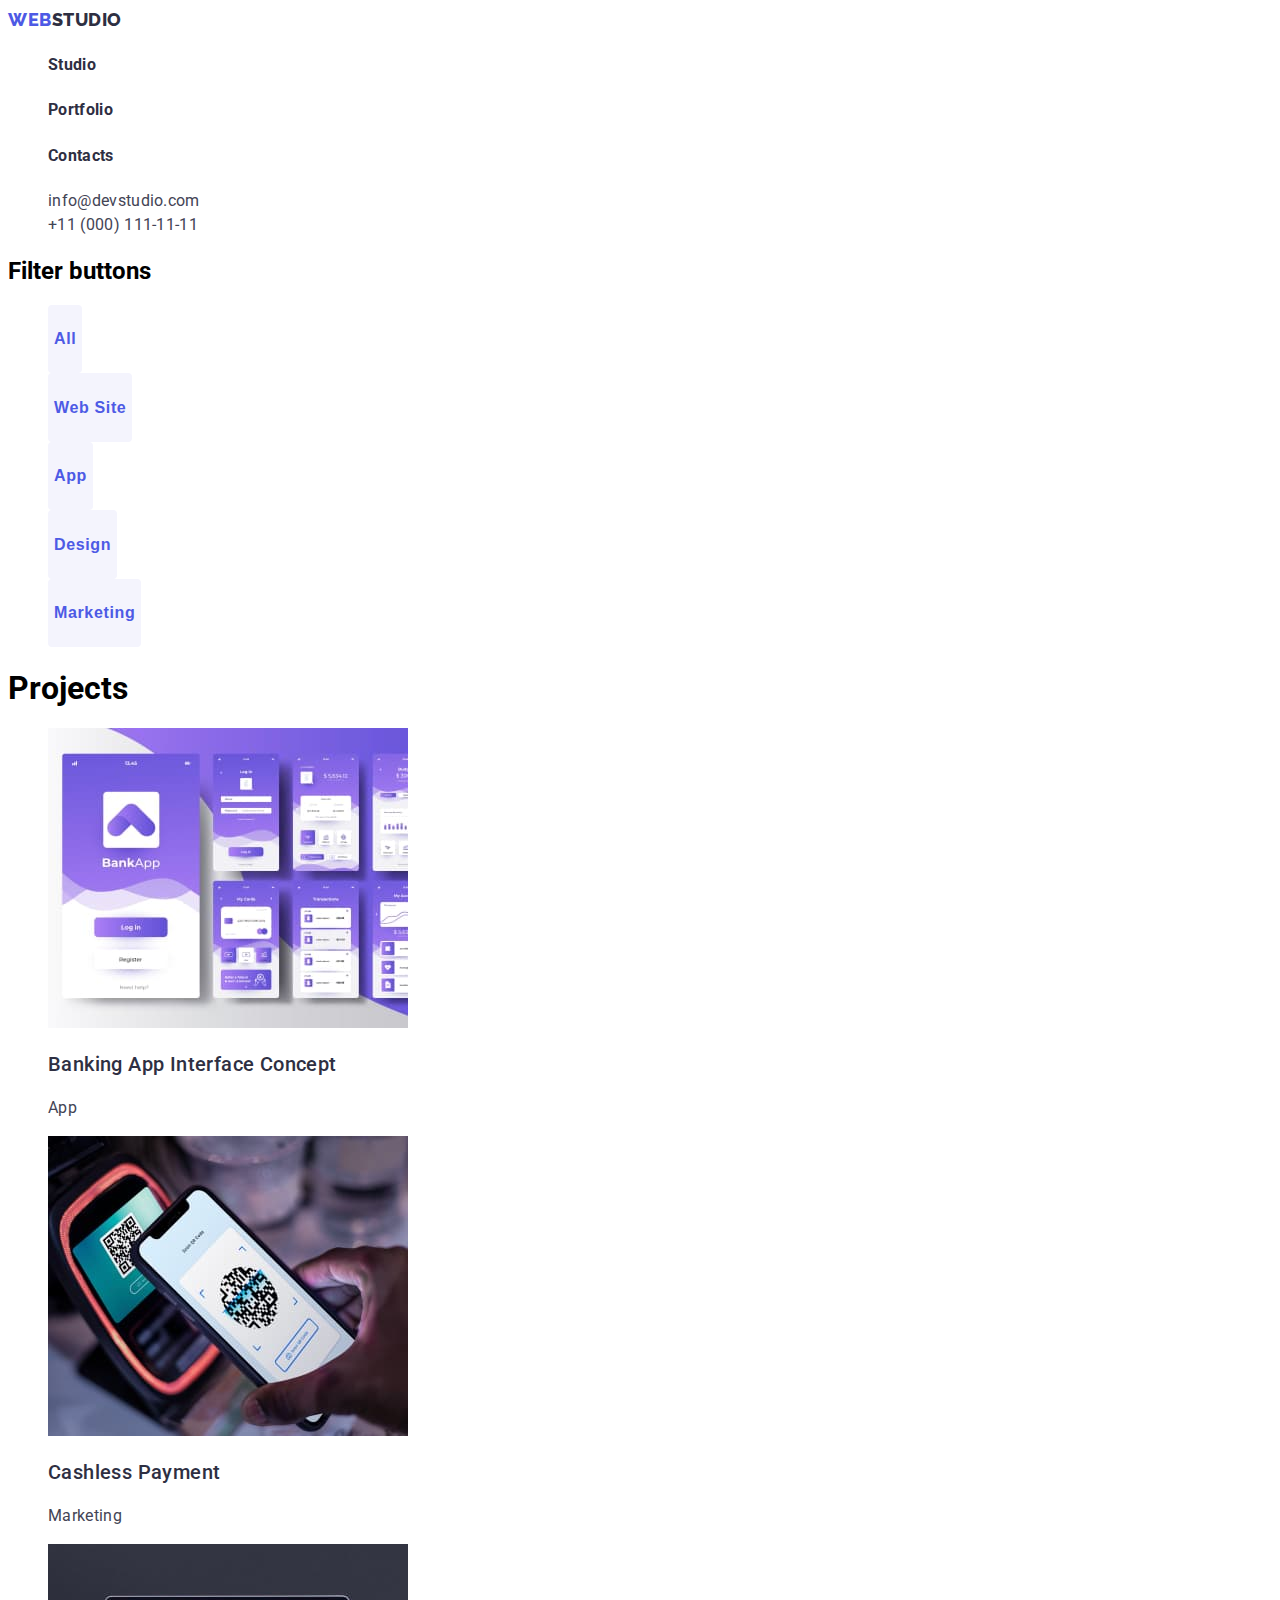
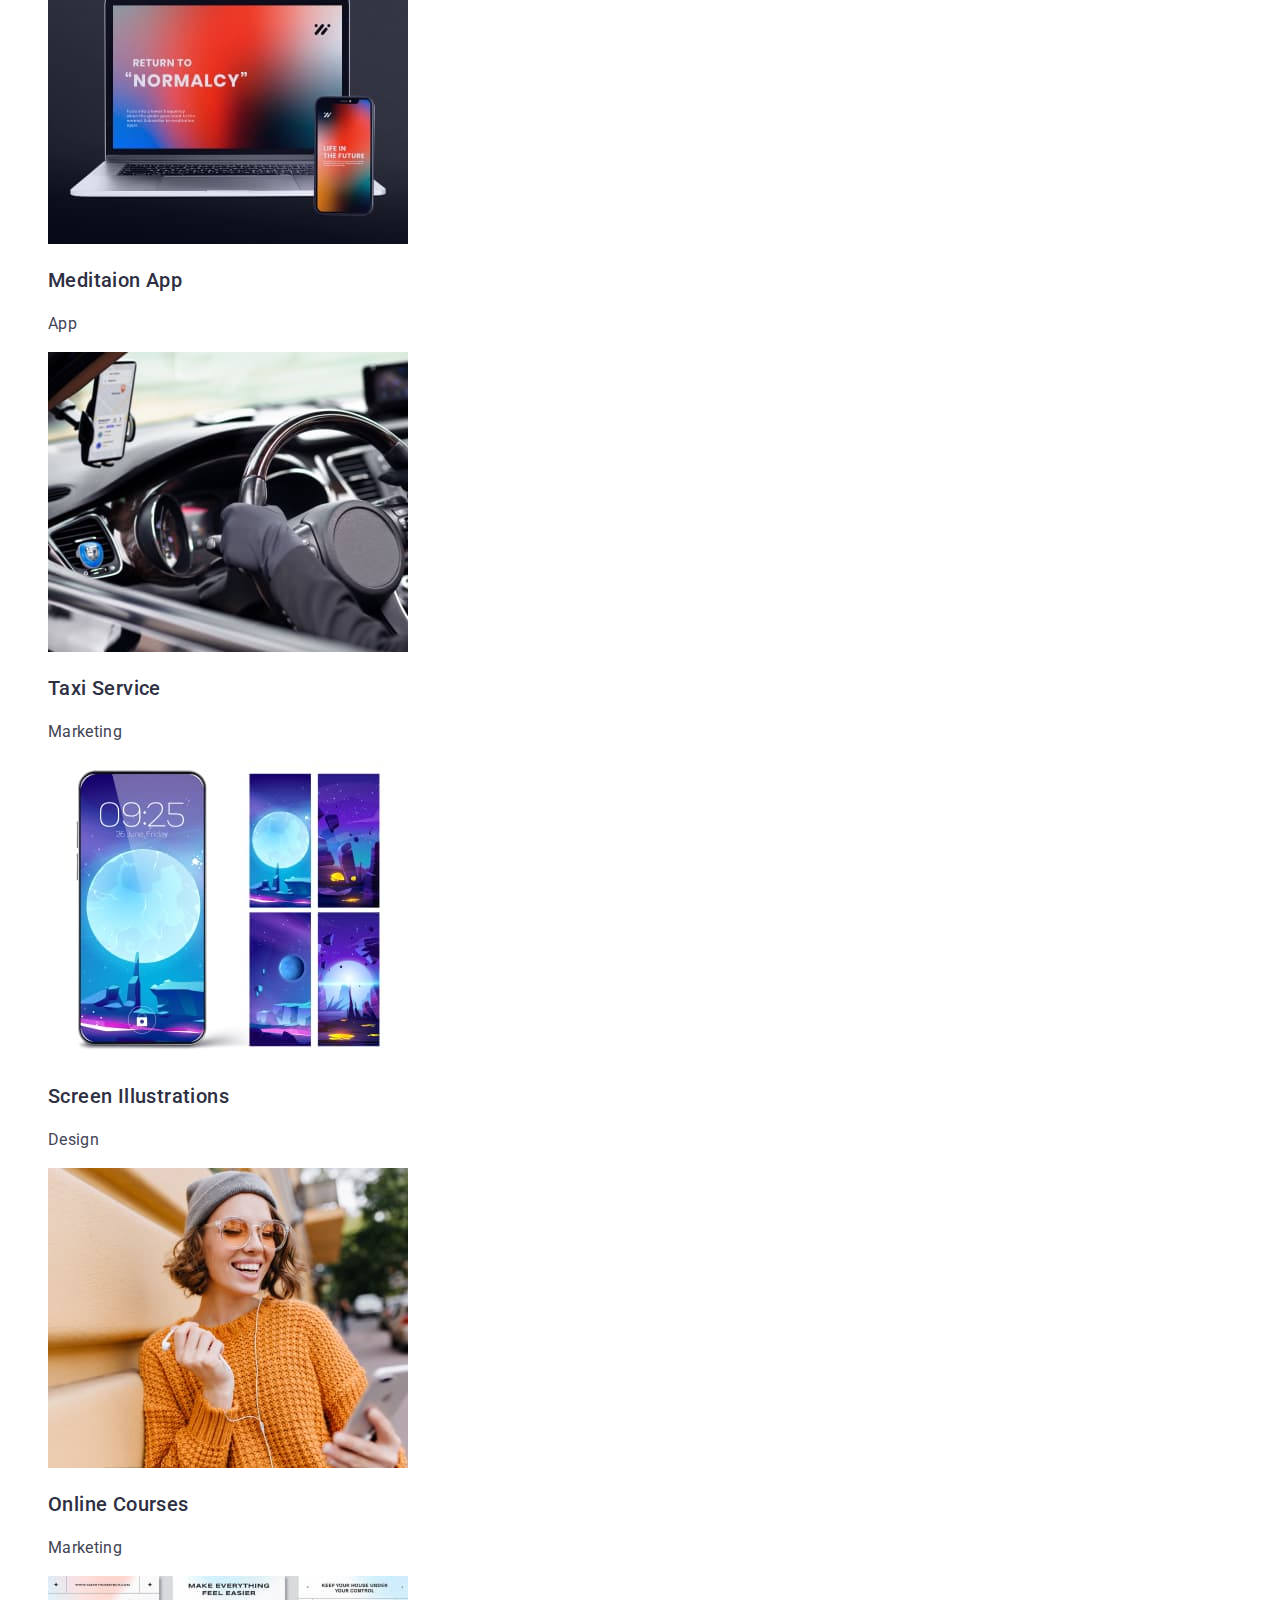
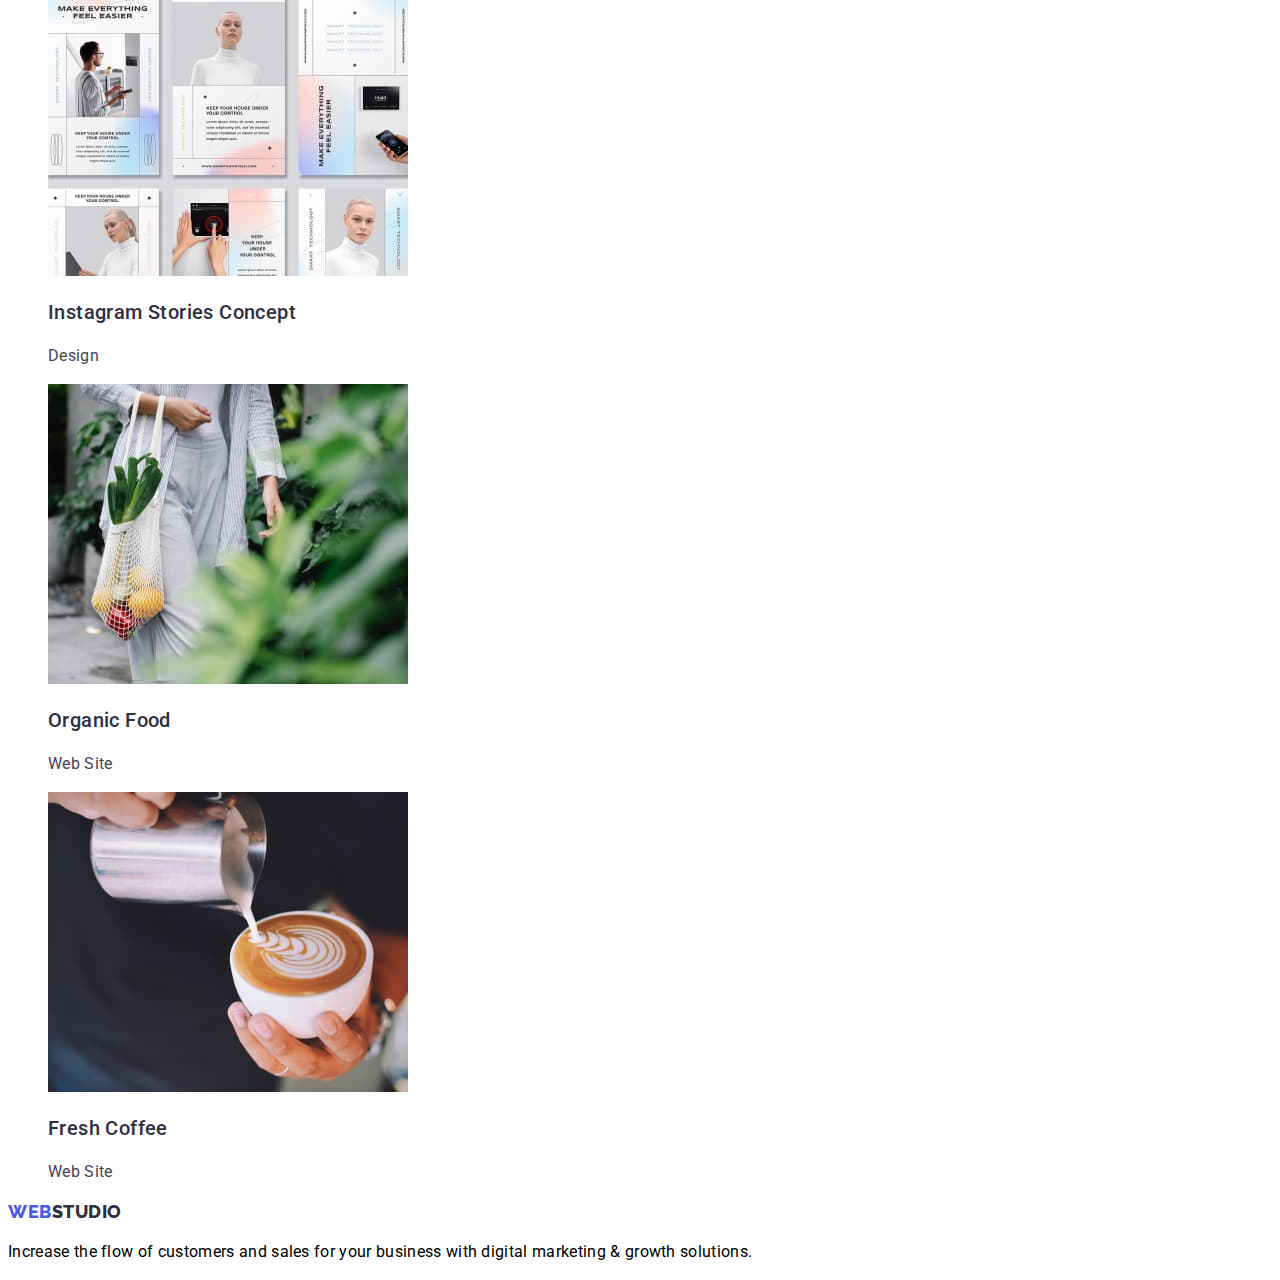
==== portfolio.html @ d835b36a "+css" ====
<!DOCTYPE html>
<html lang="en">
  <head>
    <meta charset="UTF-8" />
    <meta http-equiv="X-UA-Compatible" content="IE=edge" />
    <meta name="viewport" content="width=device-width, initial-scale=1.0" />
    <title>Document</title>
    <link rel="preconnect" href="https://fonts.googleapis.com" />
    <link rel="preconnect" href="https://fonts.gstatic.com" crossorigin />
    <link
      href="https://fonts.googleapis.com/css2?family=Roboto:wght@400;500;700&display=swap"
      rel="stylesheet"
    />
    <link rel="preconnect" href="https://fonts.googleapis.com" />
    <link rel="preconnect" href="https://fonts.gstatic.com" crossorigin />
    <link
      href="https://fonts.googleapis.com/css2?family=Raleway:wght@800&display=swap"
      rel="stylesheet"
    />
    <link rel="stylesheet" href="./css/styles.css" 3 />
  </head>
  <body>
    <!-- Header -->
    <header class="top-header">
      <nav class="main-nav">
        <a class="link logo-1-part" href="./index.html"
          >Web<span class="logo-2-part">studio</span></a
        >
        <ul class="list menu">
          <li class="menu-item">
            <a class="link menu-link" href=""><h4>Studio</h4></a>
          </li>
          <li class="menu-item">
            <a class="link menu-link" href=""><h4>Portfolio</h4></a>
          </li>
          <li class="menu-item">
            <a class="link menu-link" href=""><h4>Contacts</h4></a>
          </li>
        </ul>
      </nav>
      <address>
        <ul class="list">
          <li>
            <a class="contact-mail link" href="mailto:info@devstudio.com"
              >info@devstudio.com
            </a>
          </li>
          <li>
            <a class="contact-phone-number link" href="tel:+110001111111"
              >+11 (000) 111-11-11</a
            >
          </li>
        </ul>
      </address>
    </header>
    <!-- Main Part -->
    <main>
      <!-- Filter Button -->
      <section>
        <h2>Filter buttons</h2>
        <n>
          <ul class="list">
            <li><button class="filter-button" type="button"><h4>All</h4></button></li>
            <li><button class="filter-button" type="button"><h4>Web Site</h4></button></li>
            <li><button class="filter-button" type="button"><h4>App</h4></button></li>
            <li><button class="filter-button" type="button"><h4>Design</h4></button></li>
            <li><button class="filter-button" type="button"><h4>Marketing</h4></button></li>
          </ul>
        
      
      <!-- Projects -->
      
        <h1>Projects</h1>
        <ul class="list">
          <li>
            <a class="link" href=""
              ><img src="./images/img-1.jpg" alt="Banking app" width="360" height="300" />
              <h3 class="project-title">Banking App Interface Concept</h3>
              <p class="project-type">App</p></a>
          </li>
          <li>
            <a class="link" href=""
              ><img src="./images/img-2.jpg" alt="Cashless app" width="360" height="300"/>
              <h3 class="project-title">Cashless Payment</h3>
              <p class="project-type">Marketing</p></a>
          </li>
          <li>
            <a class="link" href=""
              ><img
                src="./images/img-3.jpg"
                alt="Maditation app on compuer and smartphone" width="360" height="300"
              />
              <h3 class="project-title">Meditaion App</h3>
              <p class="project-type">App</p></a>
          </li>
          <li>
            <a class="link" href=""
              ><img
                src="./images/img-4.jpg"
                alt="Car whith taxi app on the smartphone" width="360" height="300"
              />
              <h3 class="project-title">Taxi Service</h3>
              <p class="project-type">Marketing</p></a>
          </li>
          <li>
            <a class="link" href=""
              ><img src="./images/img-5.jpg" alt="Screen pictures" width="360" height="300"/>
              <h3 class="project-title">Screen Illustrations</h3>
              <p class="project-type">Design</p></a>
          </li>
          <li>
            <a class="link" href=""
              ><img src="./images/img-6.jpg" alt="Girl on walk" width="360" height="300"/>
              <h3 class="project-title">Online Courses</h3>
              <p class="project-type">Marketing</p></a>
          </li>
          <li>
            <a class="link" href=""
              ><img src="./images/img-7.jpg" alt="Features" width="360" height="300"/>
              <h3 class="project-title">Instagram Stories Concept</h3>
              <p class="project-type">Design</p></a>
          </li>
          <li>
            <a class="link" href=""
              ><img
                src="./images/img-8.jpg"
                alt="Bag with vegetables and fruits" width="360" height="300"
              />
              <h3 class="project-title">Organic Food</h3>
              <p class="project-type">Web Site</p></a>
          </li>
          <li>
            <a class="link" href=""
              ><img src="./images/img-9.jpg" alt="Cup of coffee" width="360" height="300"/>
              <h3 class="project-title">Fresh Coffee</h3>
              <p class="project-type">Web Site</p></a>
          </li>
        </ul>
      </section>
    </main>
    <!-- Footer -->
    <footer>
      <a class="link logo-1-part" href="./index.html"
        >Web<span class="logo-2-part">studio</span></a
      >
      <p class="footer-text">
        Increase the flow of customers and sales for your business with digital
        marketing & growth solutions.
      </p>
    </footer>
  </body>
</html>
---- css/styles.css ----
:root {
  --primary-font: "Roboto", sans-serif;
  --secondary-font: "Raleway", sans-serif;
}

.list {
  list-style: none;
}

.link {
  text-decoration: none;
  text-decoration: none;
}

body {
  font-family: var(--primary-font);
}
/*============ Header ============ */

/* Header-left ========= */

.logo-1-part,
.logo-2-part {
  font-family: var(--secondary-font);
  font-style: normal;
  font-weight: 800;
  font-size: 18px;
  line-height: 1.33;
  letter-spacing: 0.03em;
  text-transform: uppercase;
}

.logo-1-part {
  color: #4d5ae5;
}

.logo-2-part {
  color: #2e2f42;
}

.menu-link {
  font-style: normal;
  font-weight: 500;
  font-size: 16px;
  line-height: 1.5;
  letter-spacing: 0.02em;

  color: #2e2f42;
}
/* ========== Header-right */

.contact-mail,
.contact-phone-number {
  font-style: normal;
  font-weight: 400;
  font-size: 16px;
  line-height: 1.5;
  letter-spacing: 0.02em;

  color: #434455;
}

/* ================= HERO ================ */

.hero-title {
  font-style: normal;
  font-weight: 700;
  font-size: 56px;
  line-height: 1.07;

  text-align: center;
  letter-spacing: 0.02em;

  /* color: #FFFFFF; */
}

.order-botton {
  font-family: "Roboto", sans-serif;
  font-style: normal;
  font-weight: 500;
  font-size: 16px;
  line-height: 1.5;
  display: flex;
  align-items: center;
  letter-spacing: 0.04em;
  /* color: #FFFFFF; */
}

/* =================== Features ================ */

.feature-title {
  font-style: normal;
  font-weight: 500;
  font-size: 20px;
  line-height: 1.2;
  letter-spacing: 0.02em;

  color: #2e2f42;
}

.feature-item {
  font-style: normal;
  font-weight: 400;
  font-size: 16px;
  line-height: 1.5;
  letter-spacing: 0.02em;
  color: #434455;
}

/* ============== Services ============== */

.services-title {
  font-style: normal;
  font-weight: 700;
  font-size: 36px;
  line-height: 1.11;
  text-align: center;
  letter-spacing: 0.02em;
  text-transform: capitalize;
  color: #2e2f42;
}

/* =================== TEAM ================== */

.team-title {
  font-style: normal;
  font-weight: 700;
  font-size: 36px;
  line-height: 1.11;
  text-align: center;
  letter-spacing: 0.02em;
  text-transform: capitalize;
  color: #2e2f42;
}

.team-name {
  font-style: normal;
  font-weight: 500;
  font-size: 20px;
  line-height: 1.2;
  text-align: center;
  letter-spacing: 0.02em;
  color: #2e2f42;
}

.team-trade {
  font-style: normal;
  font-weight: 400;
  font-size: 16px;
  line-height: 1.5;
  text-align: center;
  letter-spacing: 0.02em;
  color: #434455;
}

/* ===================== Footer ================ */

.footer-text {
  font-style: normal;
  font-weight: 400;
  font-size: 16px;
  line-height: 1.5;
  letter-spacing: 0.02em;
  /* color: #E7E9FC; */
}

/* +++++++++++++++++++ Portfolio +++++++++++++++++ */

.filter-button {
  background-color: #f4f4fd;
  border: 1px;
  border-radius: 4px;
  font-style: normal;
  font-weight: 500;
  font-size: 16px;
  line-height: 1.5;
  display: flex;
  align-items: center;
  text-align: center;
  letter-spacing: 0.04em;
  color: #4d5ae5;
}

.filter-button:hover,
.filter-button:focus {
  background: #404bbf;
  color: #ffffff;
}

.project-title {
  font-style: normal;
font-weight: 500;
font-size: 20px;
line-height: 24px;
letter-spacing: 0.02em;
color: #2E2F42;
}

.project-type {
  font-style: normal;
font-weight: 400;
font-size: 16px;
line-height: 24px;
letter-spacing: 0.02em;
color: #434455;
}
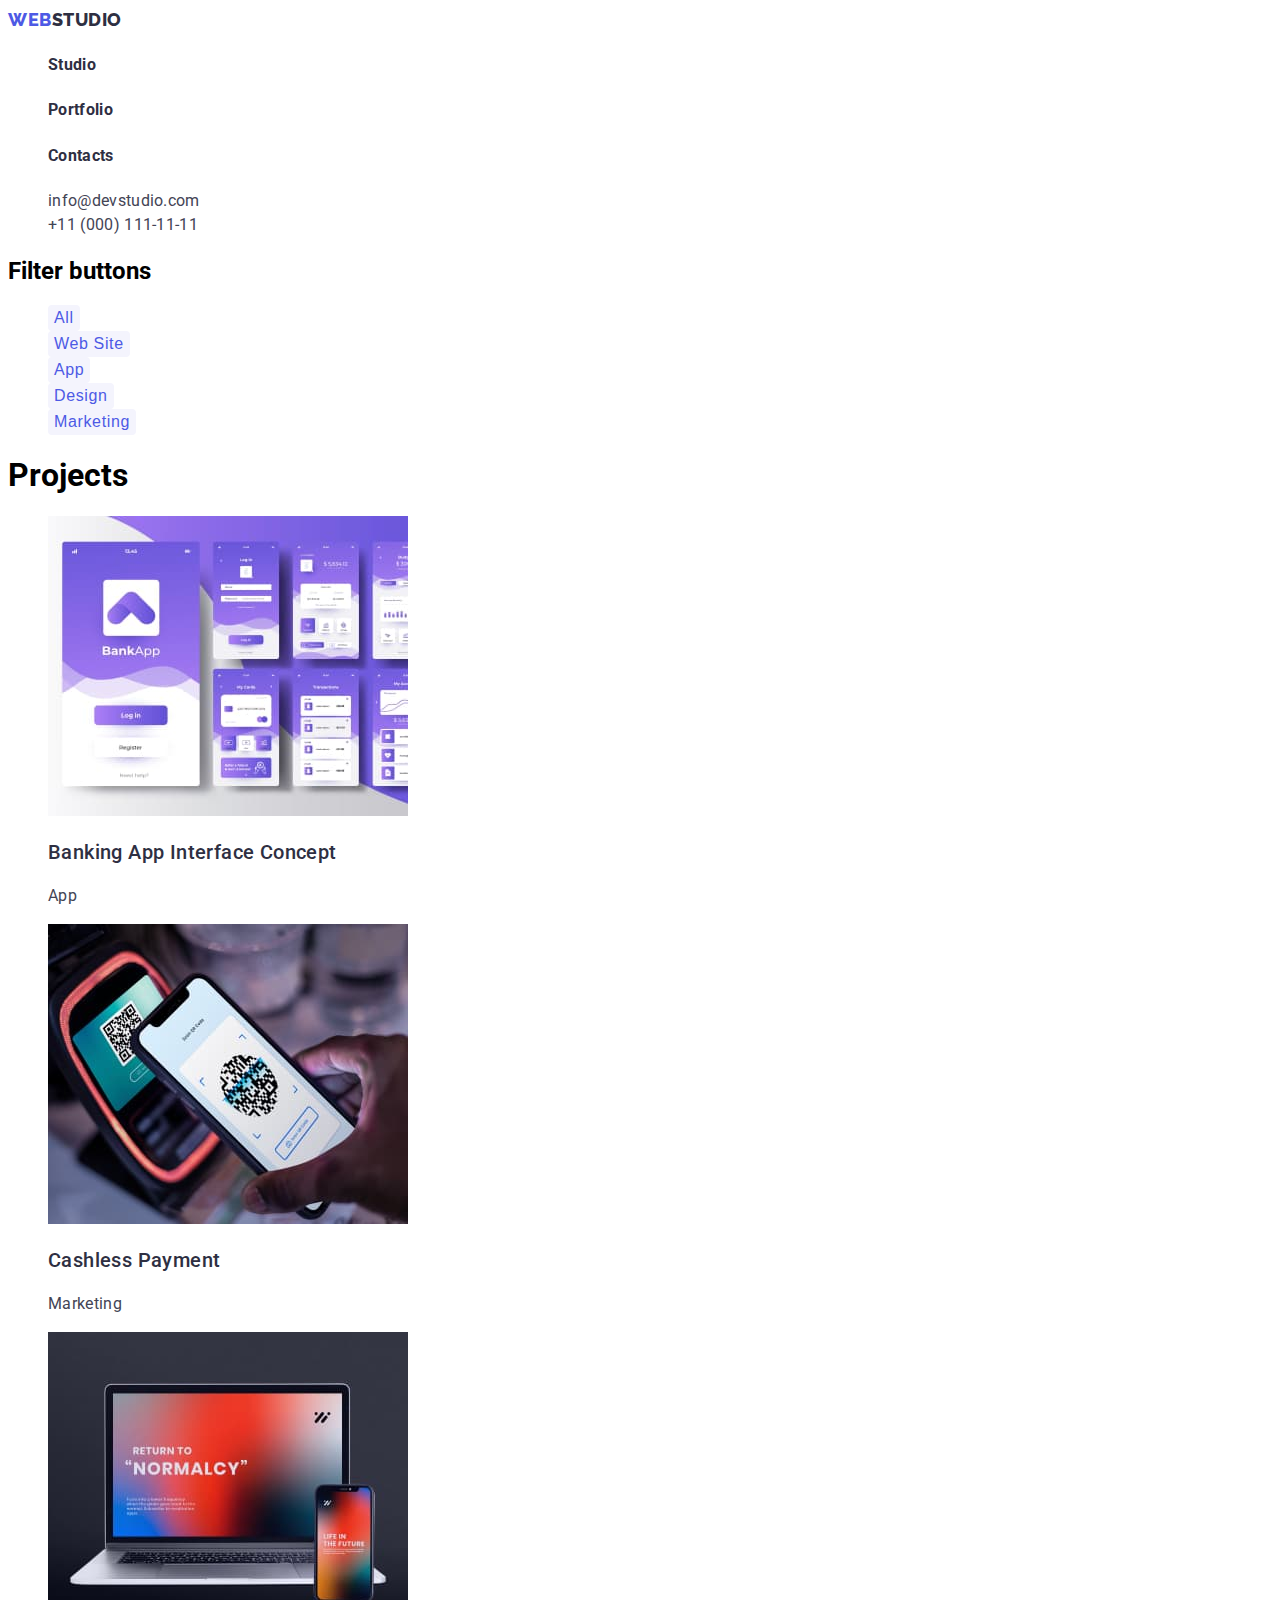
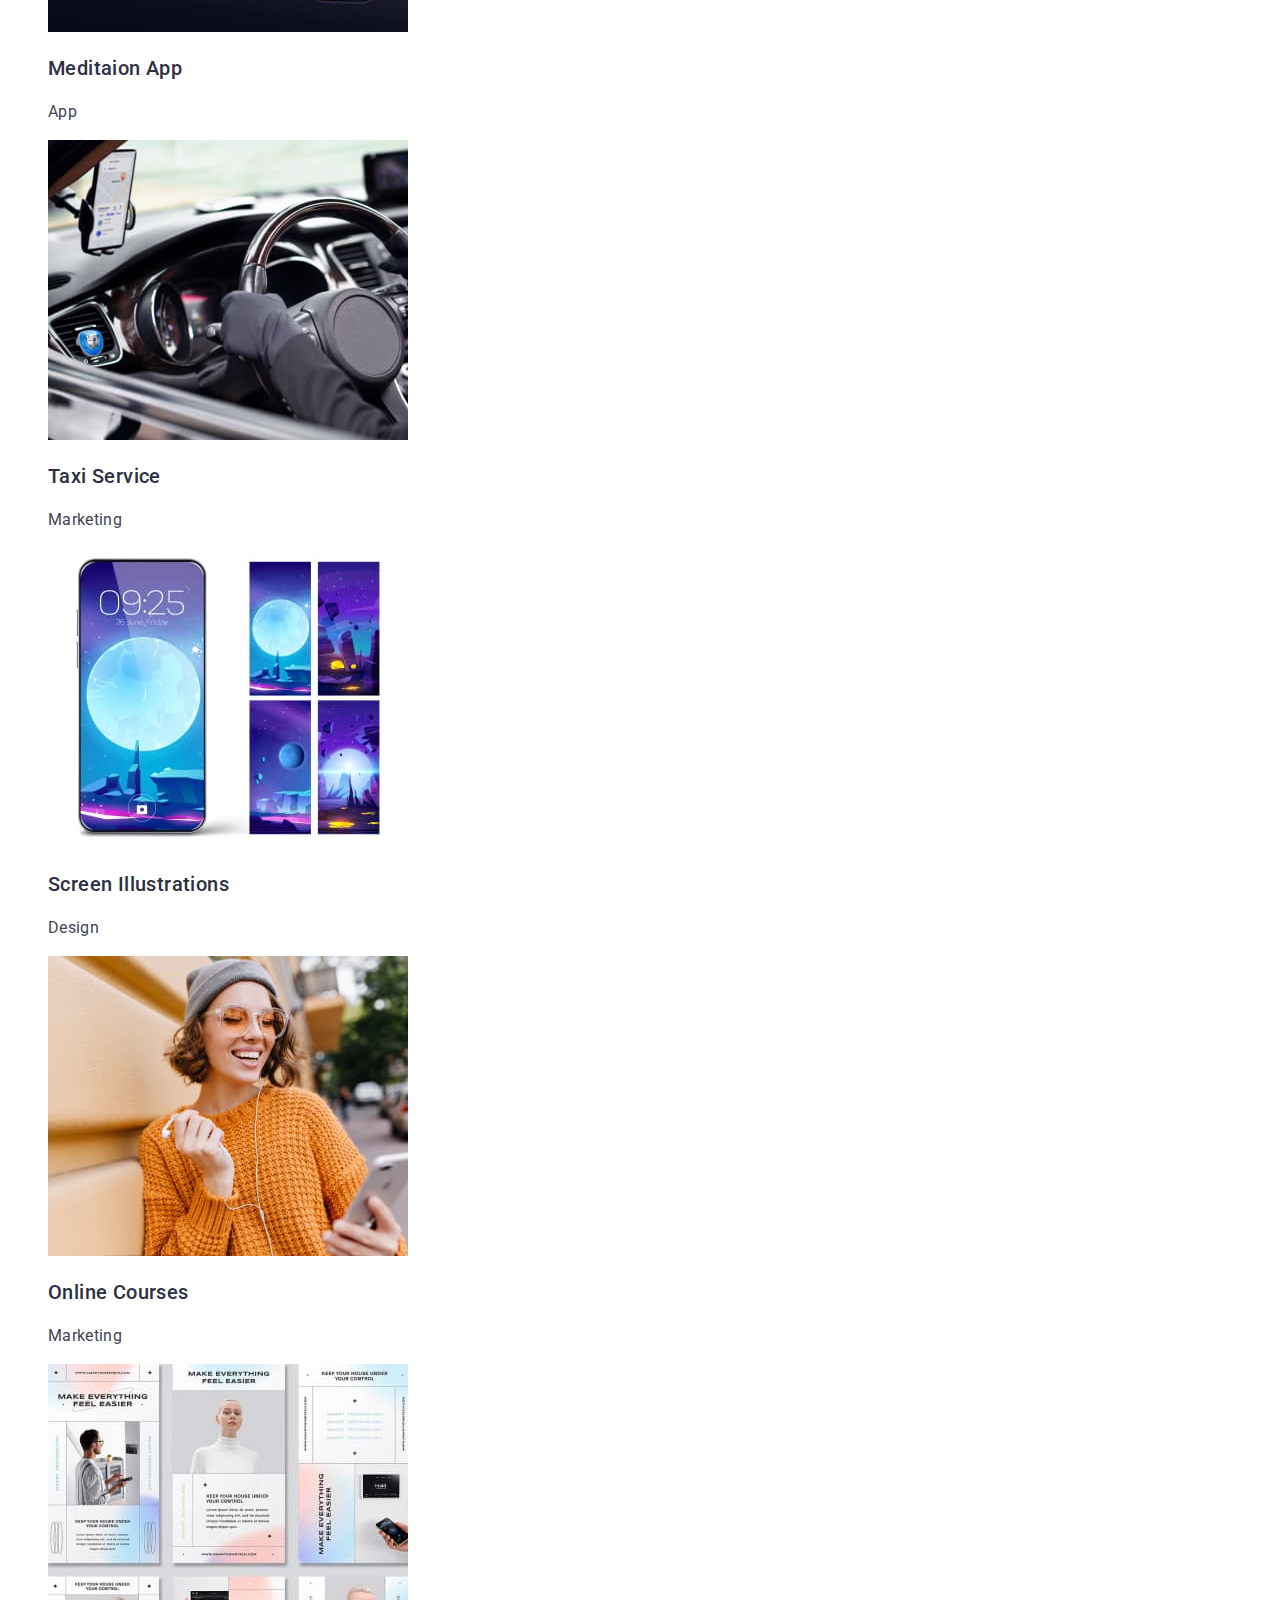
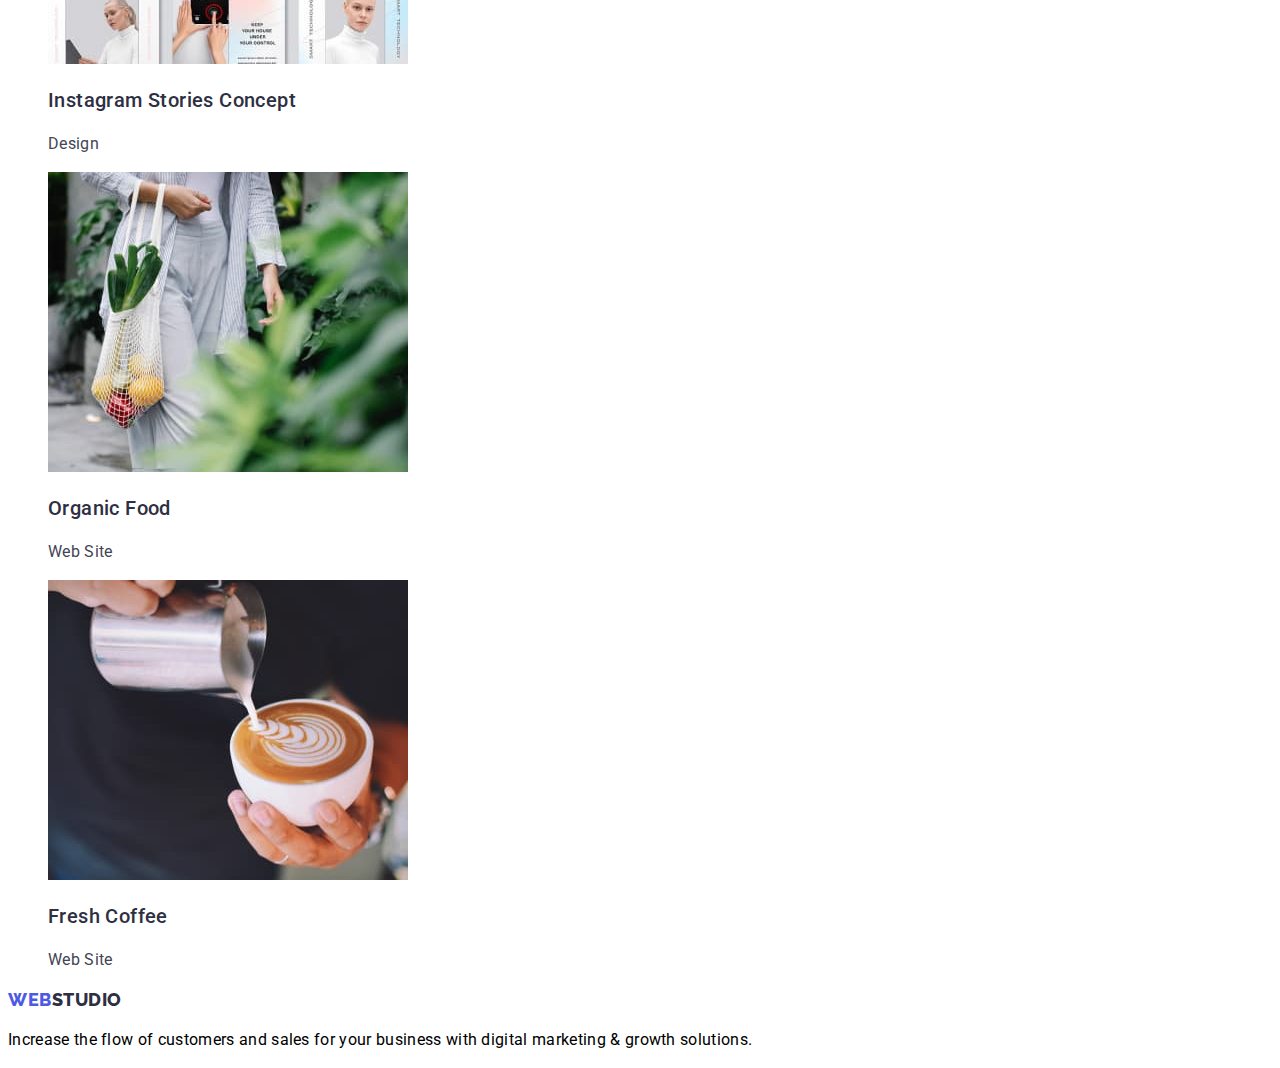
==== commit 7867819b: "portfolio" ====
--- a/portfolio.html
+++ b/portfolio.html
@@ -17,7 +17,7 @@
       href="https://fonts.googleapis.com/css2?family=Raleway:wght@800&display=swap"
       rel="stylesheet"
     />
-    <link rel="stylesheet" href="./css/styles.css" 3 />
+    <link rel="stylesheet" href="./css/styles.css" />
   </head>
   <body>
     <!-- Header -->
@@ -56,15 +56,15 @@
     <!-- Main Part -->
     <main>
       <!-- Filter Button -->
-      <section>
+      
         <h2>Filter buttons</h2>
-        <n>
+        
           <ul class="list">
-            <li><button class="filter-button" type="button"><h4>All</h4></button></li>
-            <li><button class="filter-button" type="button"><h4>Web Site</h4></button></li>
-            <li><button class="filter-button" type="button"><h4>App</h4></button></li>
-            <li><button class="filter-button" type="button"><h4>Design</h4></button></li>
-            <li><button class="filter-button" type="button"><h4>Marketing</h4></button></li>
+            <li><button class="filter-button" type="button">All</button></li>
+            <li><button class="filter-button" type="button">Web Site</button></li>
+            <li><button class="filter-button" type="button">App</button></li>
+            <li><button class="filter-button" type="button">Design</button></li>
+            <li><button class="filter-button" type="button">Marketing</button></li>
           </ul>
         
       
@@ -136,7 +136,6 @@
               <p class="project-type">Web Site</p></a>
           </li>
         </ul>
-      </section>
     </main>
     <!-- Footer -->
     <footer>
--- a/css/styles.css
+++ b/css/styles.css
@@ -189,19 +189,18 @@
 
 .project-title {
   font-style: normal;
-font-weight: 500;
-font-size: 20px;
-line-height: 24px;
-letter-spacing: 0.02em;
-color: #2E2F42;
+  font-weight: 500;
+  font-size: 20px;
+  line-height: 24px;
+  letter-spacing: 0.02em;
+  color: #2e2f42;
 }
 
 .project-type {
   font-style: normal;
-font-weight: 400;
-font-size: 16px;
-line-height: 24px;
-letter-spacing: 0.02em;
-color: #434455;
-}
-
+  font-weight: 400;
+  font-size: 16px;
+  line-height: 24px;
+  letter-spacing: 0.02em;
+  color: #434455;
+}
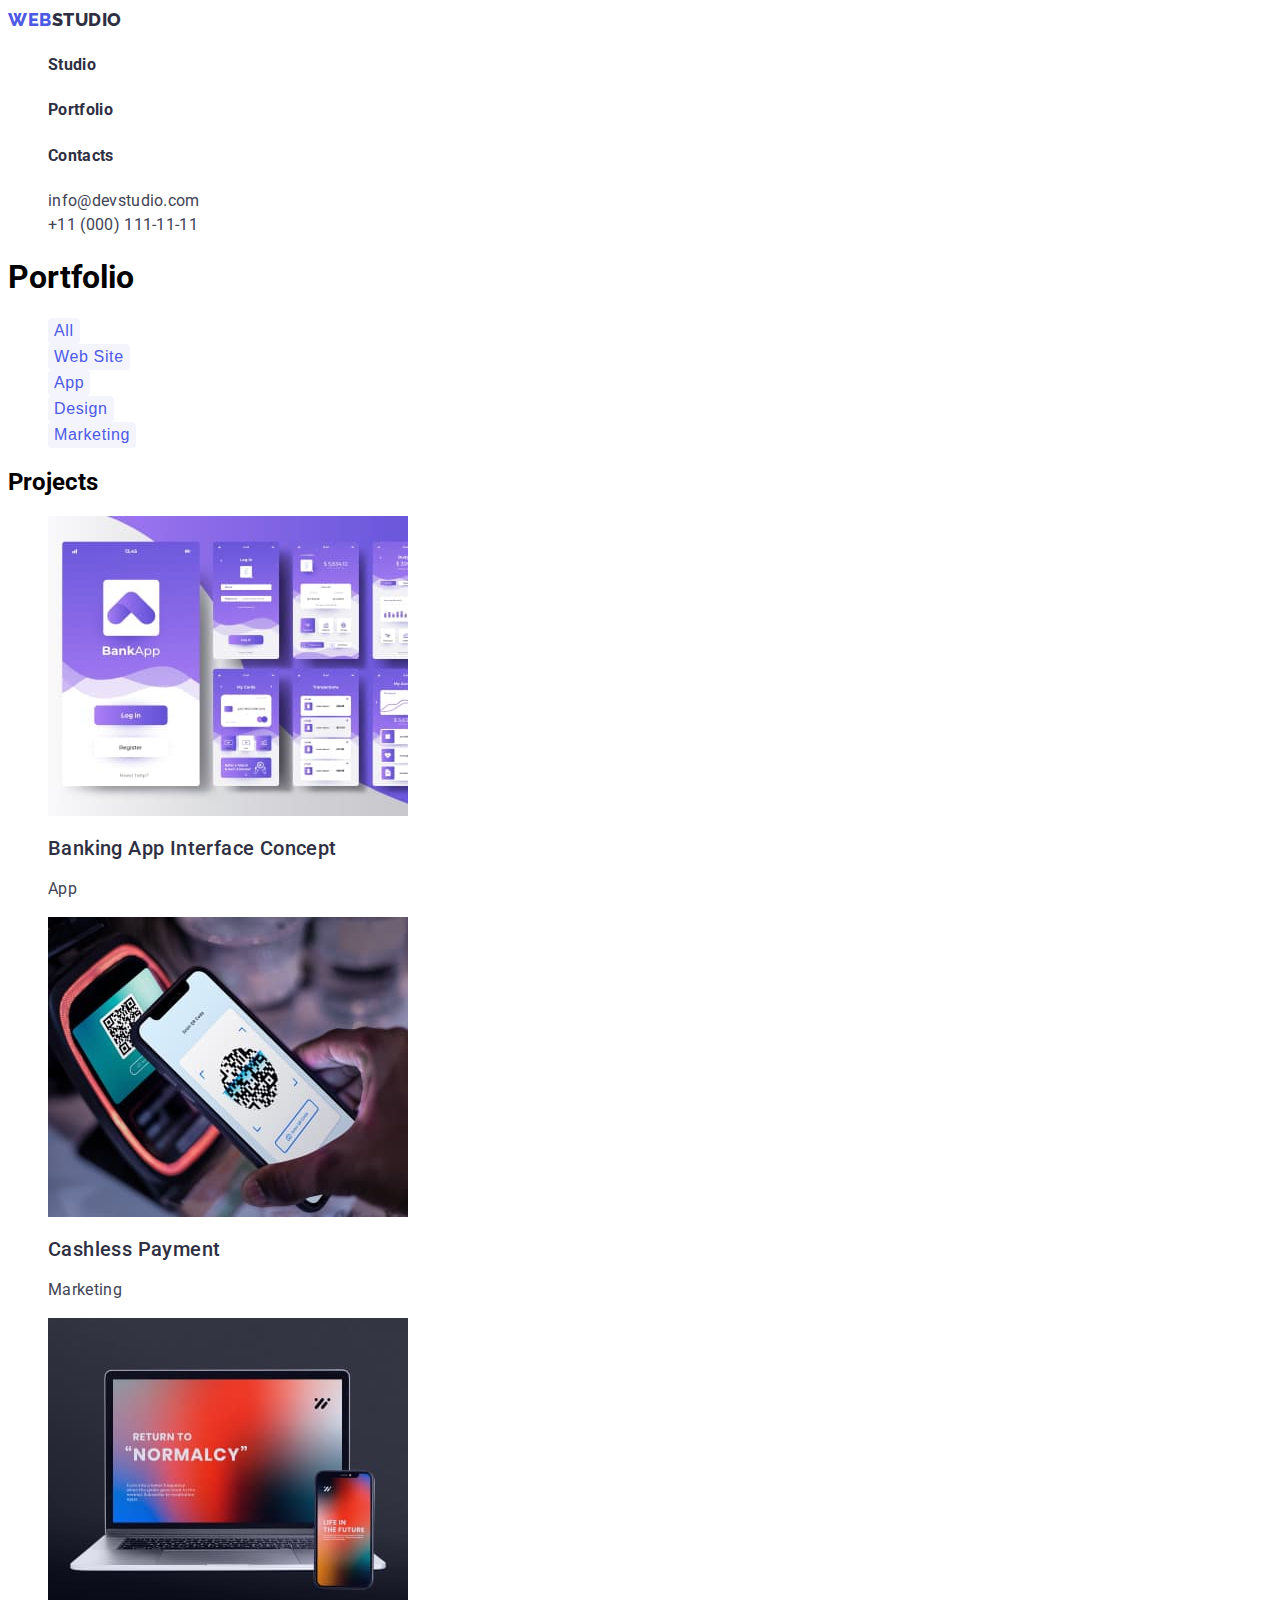
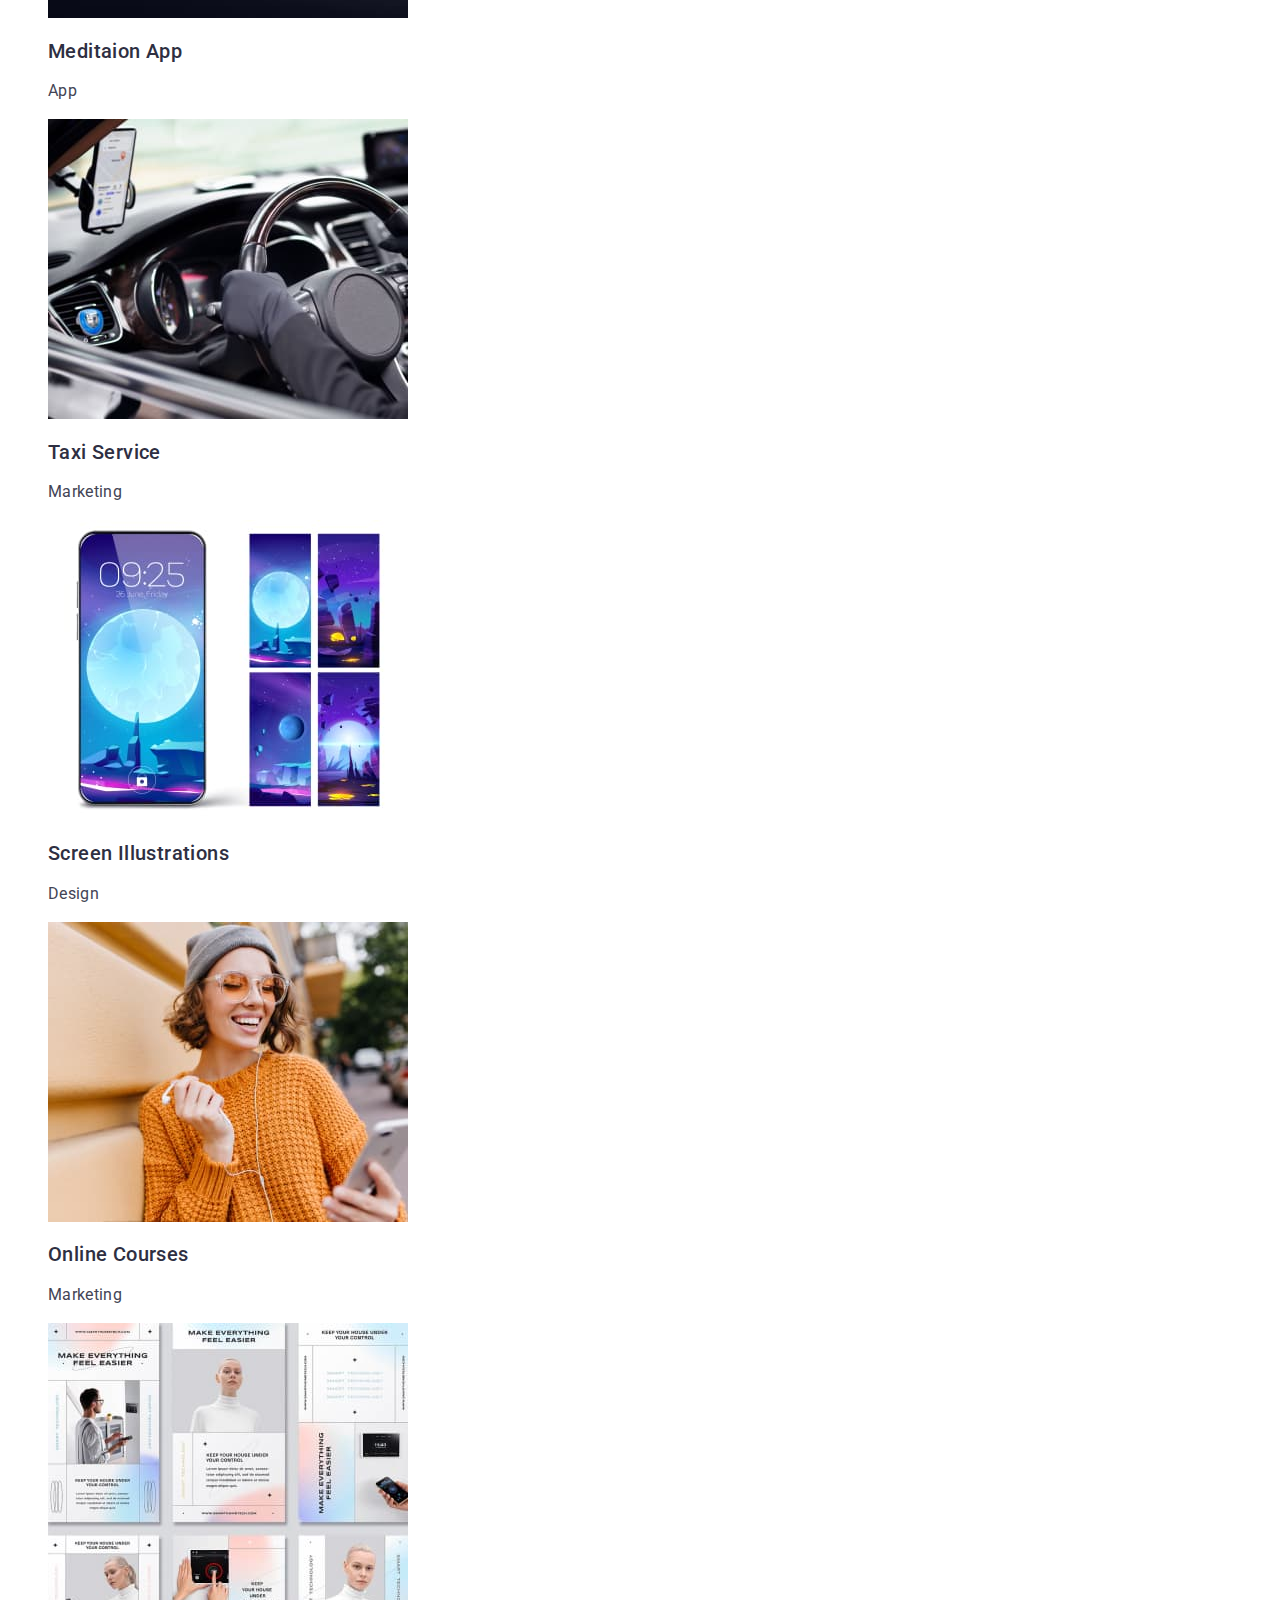
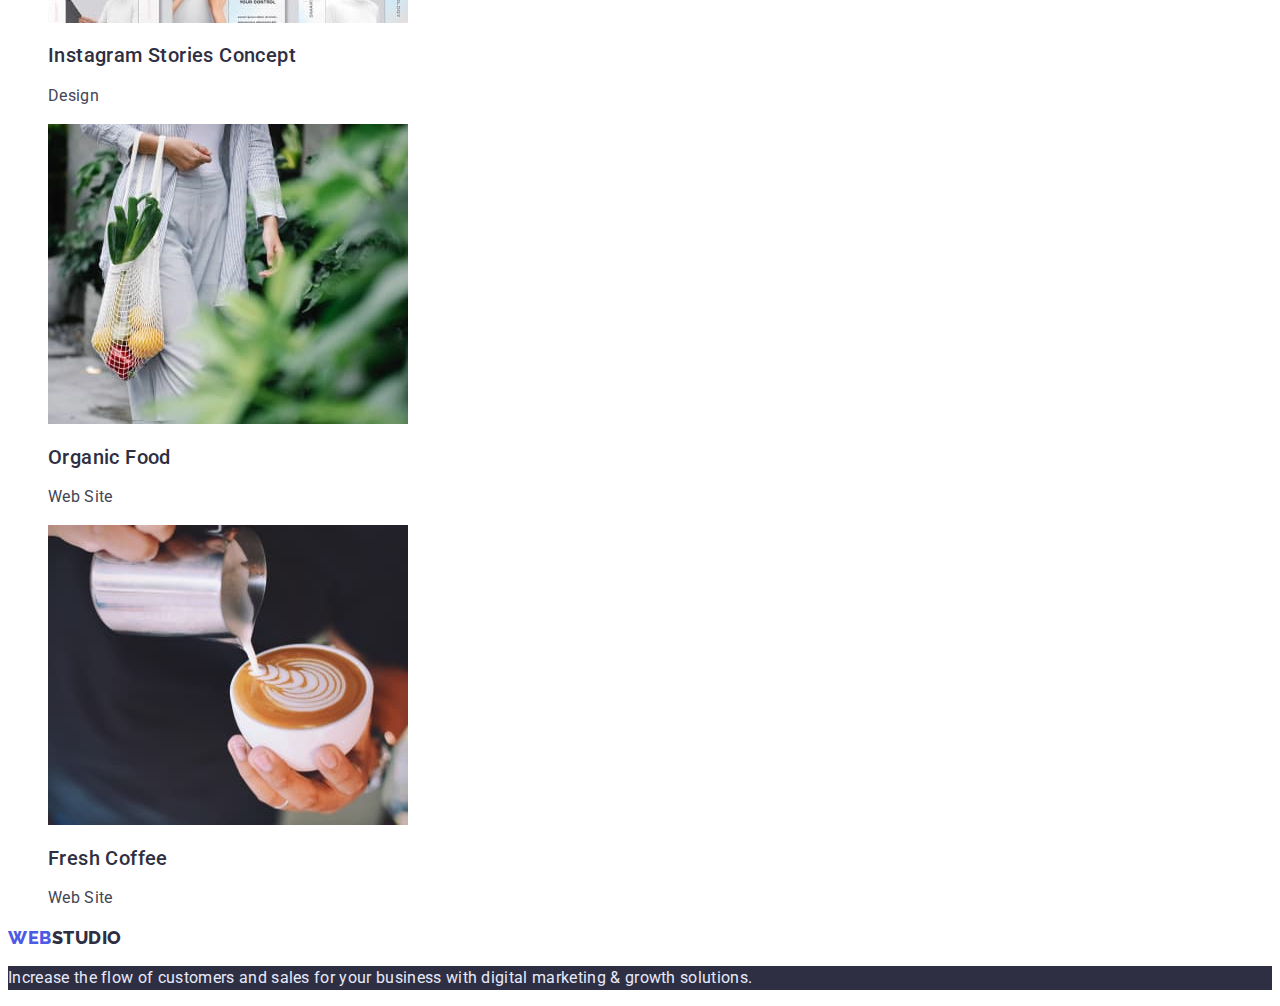
==== commit afcf5ebf: "After review" ====
--- a/portfolio.html
+++ b/portfolio.html
@@ -23,12 +23,12 @@
     <!-- Header -->
     <header class="top-header">
       <nav class="main-nav">
-        <a class="link logo-1-part" href="./index.html"
-          >Web<span class="logo-2-part">studio</span></a
+        <a class="link logo-first-part" href="./index.html"
+          >Web<span class="logo-second-part">studio</span></a
         >
         <ul class="list menu">
           <li class="menu-item">
-            <a class="link menu-link" href=""><h4>Studio</h4></a>
+            <a class="link menu-link" href="/index.html"><h4>Studio</h4></a>
           </li>
           <li class="menu-item">
             <a class="link menu-link" href=""><h4>Portfolio</h4></a>
@@ -56,91 +56,138 @@
     <!-- Main Part -->
     <main>
       <!-- Filter Button -->
-      
-        <h2>Filter buttons</h2>
-        
-          <ul class="list">
-            <li><button class="filter-button" type="button">All</button></li>
-            <li><button class="filter-button" type="button">Web Site</button></li>
-            <li><button class="filter-button" type="button">App</button></li>
-            <li><button class="filter-button" type="button">Design</button></li>
-            <li><button class="filter-button" type="button">Marketing</button></li>
-          </ul>
-        
-      
-      <!-- Projects -->
-      
-        <h1>Projects</h1>
+      <section>
+        <h1>Portfolio</h1>
+
+        <ul class="list">
+          <li><button class="filter-button" type="button">All</button></li>
+          <li><button class="filter-button" type="button">Web Site</button></li>
+          <li><button class="filter-button" type="button">App</button></li>
+          <li><button class="filter-button" type="button">Design</button></li>
+          <li>
+            <button class="filter-button" type="button">Marketing</button>
+          </li>
+        </ul>
+
+        <!-- Projects -->
+
+        <h2>Projects</h2>
         <ul class="list">
           <li>
             <a class="link" href=""
-              ><img src="./images/img-1.jpg" alt="Banking app" width="360" height="300" />
-              <h3 class="project-title">Banking App Interface Concept</h3>
-              <p class="project-type">App</p></a>
+              ><img
+                src="./images/img-1.jpg"
+                alt="Banking app"
+                width="360"
+                height="300"
+              />
+              <h2 class="project-title">Banking App Interface Concept</h2>
+              <p class="project-type">App</p></a
+            >
           </li>
           <li>
             <a class="link" href=""
-              ><img src="./images/img-2.jpg" alt="Cashless app" width="360" height="300"/>
-              <h3 class="project-title">Cashless Payment</h3>
-              <p class="project-type">Marketing</p></a>
+              ><img
+                src="./images/img-2.jpg"
+                alt="Cashless app"
+                width="360"
+                height="300"
+              />
+              <h2 class="project-title">Cashless Payment</h2>
+              <p class="project-type">Marketing</p></a
+            >
           </li>
           <li>
             <a class="link" href=""
               ><img
                 src="./images/img-3.jpg"
-                alt="Maditation app on compuer and smartphone" width="360" height="300"
+                alt="Maditation app on compuer and smartphone"
+                width="360"
+                height="300"
               />
-              <h3 class="project-title">Meditaion App</h3>
-              <p class="project-type">App</p></a>
+              <h2 class="project-title">Meditaion App</h2>
+              <p class="project-type">App</p></a
+            >
           </li>
           <li>
             <a class="link" href=""
               ><img
                 src="./images/img-4.jpg"
-                alt="Car whith taxi app on the smartphone" width="360" height="300"
+                alt="Car whith taxi app on the smartphone"
+                width="360"
+                height="300"
               />
-              <h3 class="project-title">Taxi Service</h3>
-              <p class="project-type">Marketing</p></a>
+              <h2 class="project-title">Taxi Service</h2>
+              <p class="project-type">Marketing</p></a
+            >
           </li>
           <li>
             <a class="link" href=""
-              ><img src="./images/img-5.jpg" alt="Screen pictures" width="360" height="300"/>
-              <h3 class="project-title">Screen Illustrations</h3>
-              <p class="project-type">Design</p></a>
+              ><img
+                src="./images/img-5.jpg"
+                alt="Screen pictures"
+                width="360"
+                height="300"
+              />
+              <h2 class="project-title">Screen Illustrations</h2>
+              <p class="project-type">Design</p></a
+            >
           </li>
           <li>
             <a class="link" href=""
-              ><img src="./images/img-6.jpg" alt="Girl on walk" width="360" height="300"/>
-              <h3 class="project-title">Online Courses</h3>
-              <p class="project-type">Marketing</p></a>
+              ><img
+                src="./images/img-6.jpg"
+                alt="Girl on walk"
+                width="360"
+                height="300"
+              />
+              <h2 class="project-title">Online Courses</h2>
+              <p class="project-type">Marketing</p></a
+            >
           </li>
           <li>
             <a class="link" href=""
-              ><img src="./images/img-7.jpg" alt="Features" width="360" height="300"/>
-              <h3 class="project-title">Instagram Stories Concept</h3>
-              <p class="project-type">Design</p></a>
+              ><img
+                src="./images/img-7.jpg"
+                alt="Features"
+                width="360"
+                height="300"
+              />
+              <h2 class="project-title">Instagram Stories Concept</h2>
+              <p class="project-type">Design</p></a
+            >
           </li>
           <li>
             <a class="link" href=""
               ><img
                 src="./images/img-8.jpg"
-                alt="Bag with vegetables and fruits" width="360" height="300"
+                alt="Bag with vegetables and fruits"
+                width="360"
+                height="300"
               />
-              <h3 class="project-title">Organic Food</h3>
-              <p class="project-type">Web Site</p></a>
+              <h2 class="project-title">Organic Food</h2>
+              <p class="project-type">Web Site</p></a
+            >
           </li>
           <li>
             <a class="link" href=""
-              ><img src="./images/img-9.jpg" alt="Cup of coffee" width="360" height="300"/>
-              <h3 class="project-title">Fresh Coffee</h3>
-              <p class="project-type">Web Site</p></a>
+              ><img
+                src="./images/img-9.jpg"
+                alt="Cup of coffee"
+                width="360"
+                height="300"
+              />
+              <h2 class="project-title">Fresh Coffee</h2>
+              <p class="project-type">Web Site</p></a
+            >
           </li>
         </ul>
+      </section>
     </main>
     <!-- Footer -->
     <footer>
-      <a class="link logo-1-part" href="./index.html"
-        >Web<span class="logo-2-part">studio</span></a
+      <a class="link logo-first-part" href="./index.html"
+        >Web<span class="logo-second-part">studio</span></a
       >
       <p class="footer-text">
         Increase the flow of customers and sales for your business with digital
--- a/css/styles.css
+++ b/css/styles.css
@@ -1,6 +1,8 @@
 :root {
   --primary-font: "Roboto", sans-serif;
   --secondary-font: "Raleway", sans-serif;
+  --main-color: #2e2f42;
+  --secondary-color: #434455;
 }
 
 .list {
@@ -10,6 +12,8 @@
 .link {
   text-decoration: none;
   text-decoration: none;
+  font-style: normal;
+
 }
 
 body {
@@ -19,10 +23,9 @@
 
 /* Header-left ========= */
 
-.logo-1-part,
-.logo-2-part {
+.logo-first-part,
+.logo-second-part {
   font-family: var(--secondary-font);
-  font-style: normal;
   font-weight: 800;
   font-size: 18px;
   line-height: 1.33;
@@ -30,138 +33,124 @@
   text-transform: uppercase;
 }
 
-.logo-1-part {
+.logo-first-part {
   color: #4d5ae5;
 }
 
-.logo-2-part {
-  color: #2e2f42;
+.logo-second-part {
+  color: var(--main-color);
 }
 
 .menu-link {
-  font-style: normal;
   font-weight: 500;
   font-size: 16px;
   line-height: 1.5;
   letter-spacing: 0.02em;
 
-  color: #2e2f42;
+  color: var(--main-color);
 }
 /* ========== Header-right */
 
 .contact-mail,
 .contact-phone-number {
-  font-style: normal;
-  font-weight: 400;
+  
   font-size: 16px;
   line-height: 1.5;
   letter-spacing: 0.02em;
 
-  color: #434455;
+  color: var(--secondary-color);
 }
 
 /* ================= HERO ================ */
 
 .hero-title {
-  font-style: normal;
-  font-weight: 700;
   font-size: 56px;
   line-height: 1.07;
-
   text-align: center;
   letter-spacing: 0.02em;
+  background-color: var(--main-color);
 
-  /* color: #FFFFFF; */
+  color: #FFFFFF
 }
 
 .order-botton {
   font-family: "Roboto", sans-serif;
-  font-style: normal;
   font-weight: 500;
   font-size: 16px;
   line-height: 1.5;
   display: flex;
   align-items: center;
   letter-spacing: 0.04em;
-  /* color: #FFFFFF; */
+  background: #4D5AE5;
+  color: #FFFFFF; 
 }
 
 /* =================== Features ================ */
 
 .feature-title {
-  font-style: normal;
   font-weight: 500;
   font-size: 20px;
   line-height: 1.2;
   letter-spacing: 0.02em;
 
-  color: #2e2f42;
+  color: var(--main-color);
 }
 
 .feature-item {
-  font-style: normal;
-  font-weight: 400;
   font-size: 16px;
   line-height: 1.5;
   letter-spacing: 0.02em;
-  color: #434455;
+  color: var(--secondary-color);
 }
 
 /* ============== Services ============== */
 
 .services-title {
-  font-style: normal;
-  font-weight: 700;
   font-size: 36px;
   line-height: 1.11;
   text-align: center;
   letter-spacing: 0.02em;
   text-transform: capitalize;
-  color: #2e2f42;
+  color: var(--main-color);
 }
 
 /* =================== TEAM ================== */
 
 .team-title {
-  font-style: normal;
-  font-weight: 700;
   font-size: 36px;
   line-height: 1.11;
   text-align: center;
   letter-spacing: 0.02em;
   text-transform: capitalize;
-  color: #2e2f42;
+  color: var(--main-color);
 }
 
 .team-name {
-  font-style: normal;
   font-weight: 500;
   font-size: 20px;
   line-height: 1.2;
   text-align: center;
   letter-spacing: 0.02em;
-  color: #2e2f42;
+  color: var(--main-color);
 }
 
 .team-trade {
-  font-style: normal;
-  font-weight: 400;
   font-size: 16px;
   line-height: 1.5;
   text-align: center;
   letter-spacing: 0.02em;
-  color: #434455;
+  color: var(--secondary-color);
 }
 
 /* ===================== Footer ================ */
 
 .footer-text {
-  font-style: normal;
-  font-weight: 400;
   font-size: 16px;
   line-height: 1.5;
   letter-spacing: 0.02em;
-  /* color: #E7E9FC; */
+  background-color: var(--main-color);
+  
+  color: #E7E9FC; 
 }
 
 /* +++++++++++++++++++ Portfolio +++++++++++++++++ */
@@ -170,7 +159,6 @@
   background-color: #f4f4fd;
   border: 1px;
   border-radius: 4px;
-  font-style: normal;
   font-weight: 500;
   font-size: 16px;
   line-height: 1.5;
@@ -179,6 +167,7 @@
   text-align: center;
   letter-spacing: 0.04em;
   color: #4d5ae5;
+  cursor: pointer;
 }
 
 .filter-button:hover,
@@ -188,19 +177,16 @@
 }
 
 .project-title {
-  font-style: normal;
   font-weight: 500;
   font-size: 20px;
   line-height: 24px;
   letter-spacing: 0.02em;
-  color: #2e2f42;
+  color: var(--main-color);
 }
 
 .project-type {
-  font-style: normal;
-  font-weight: 400;
   font-size: 16px;
   line-height: 24px;
   letter-spacing: 0.02em;
-  color: #434455;
+  color: var(--secondary-color);
 }
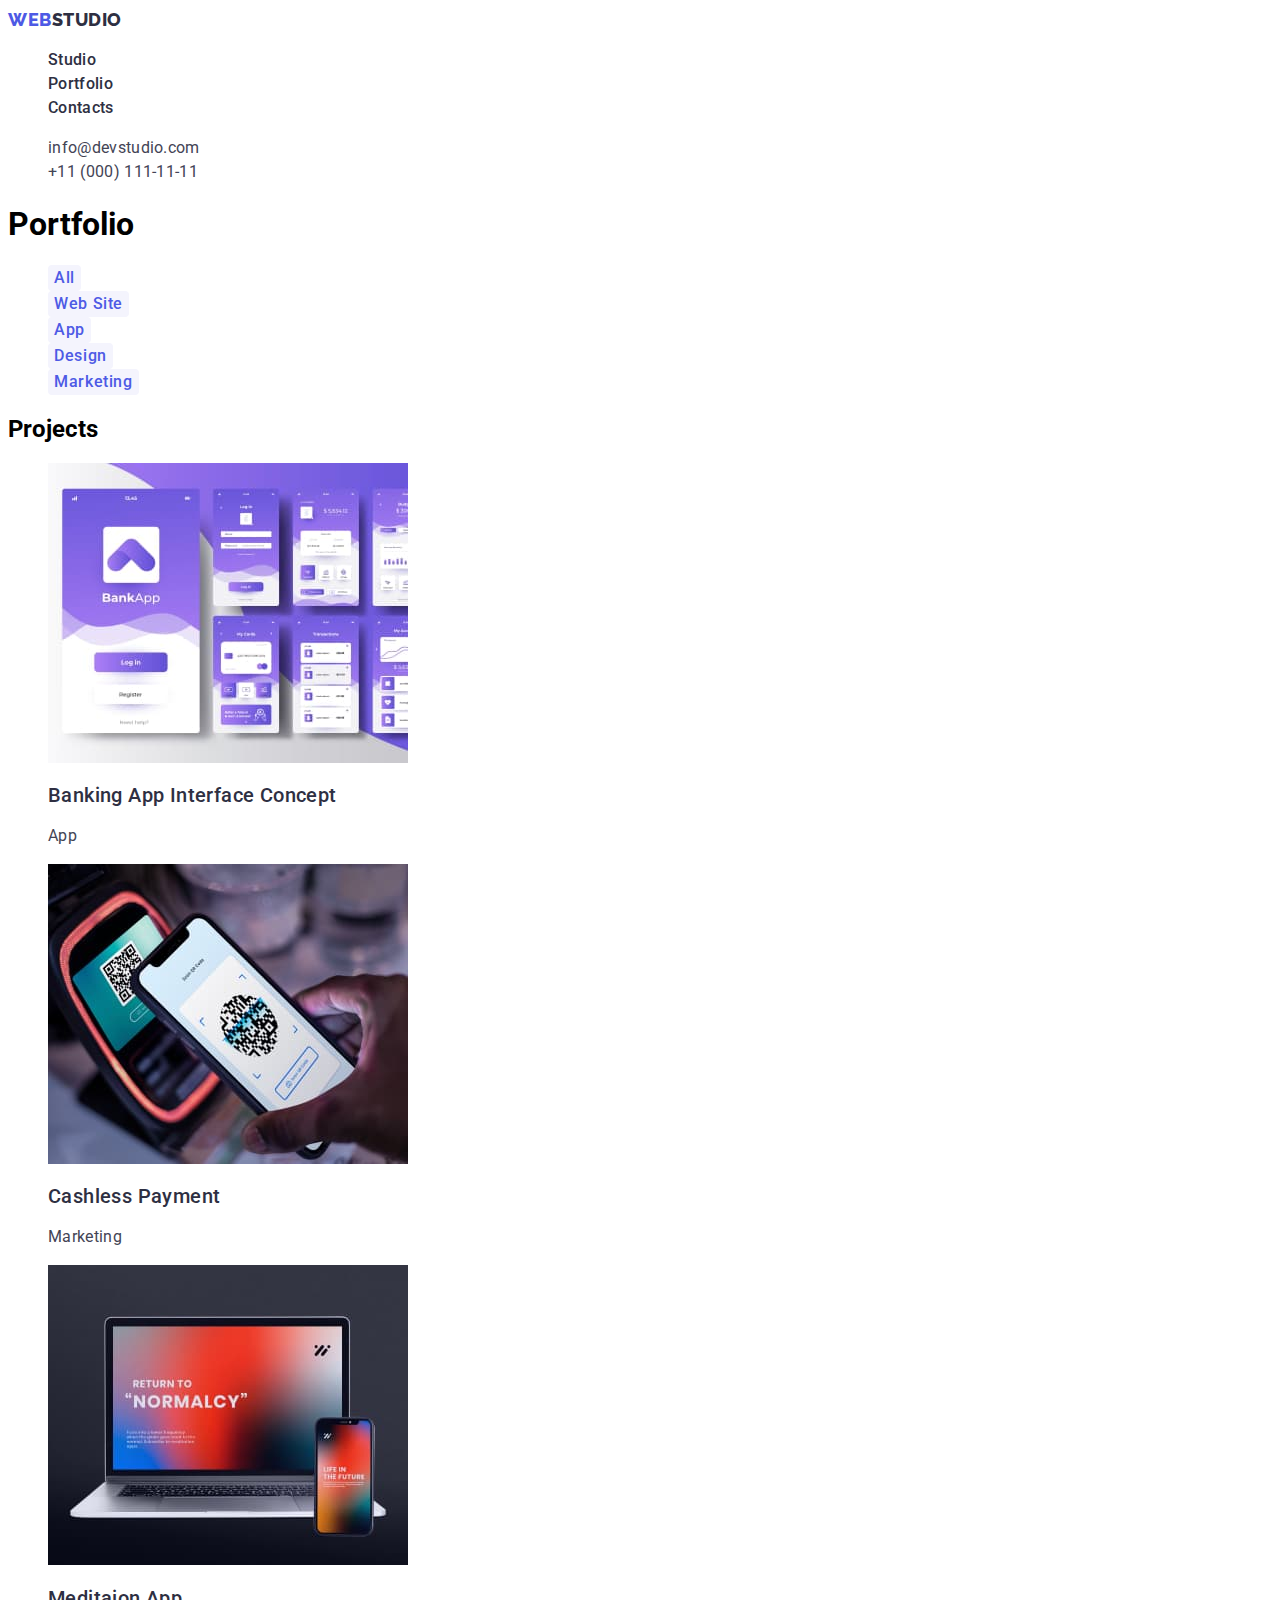
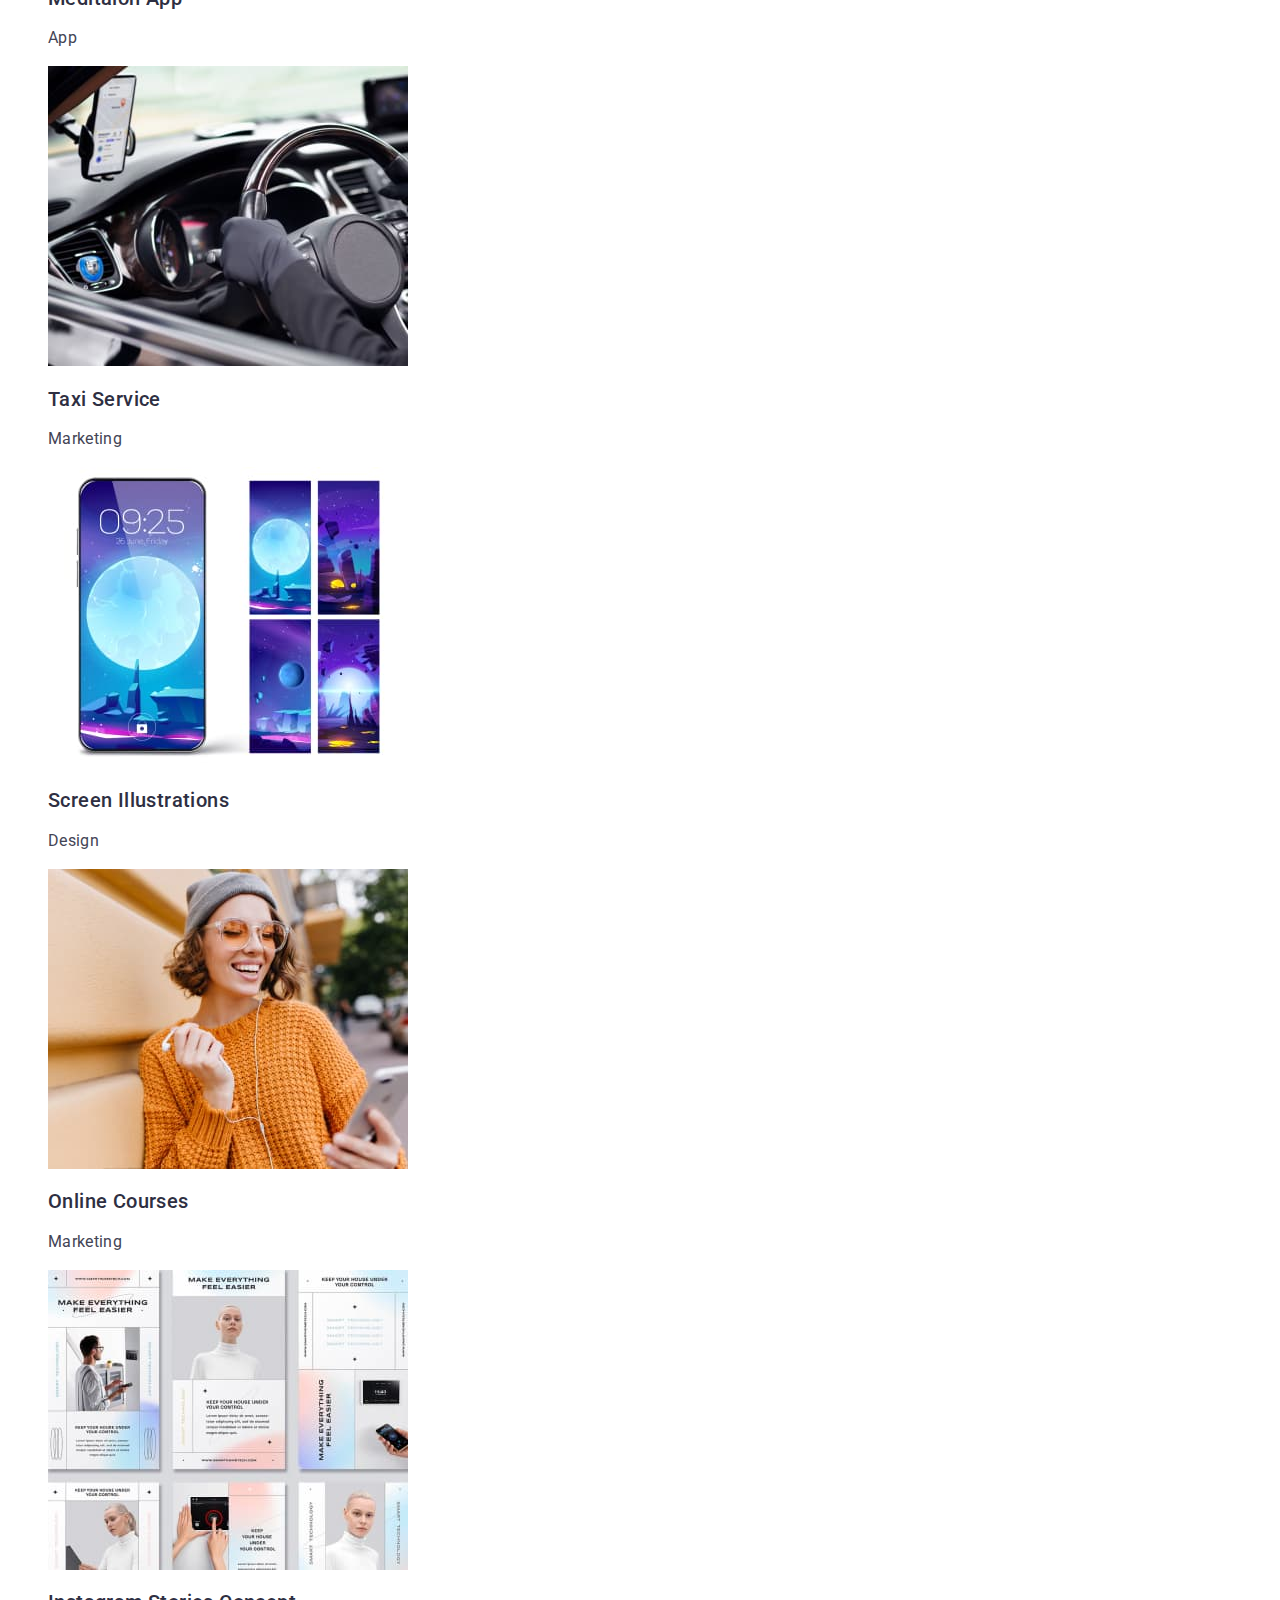
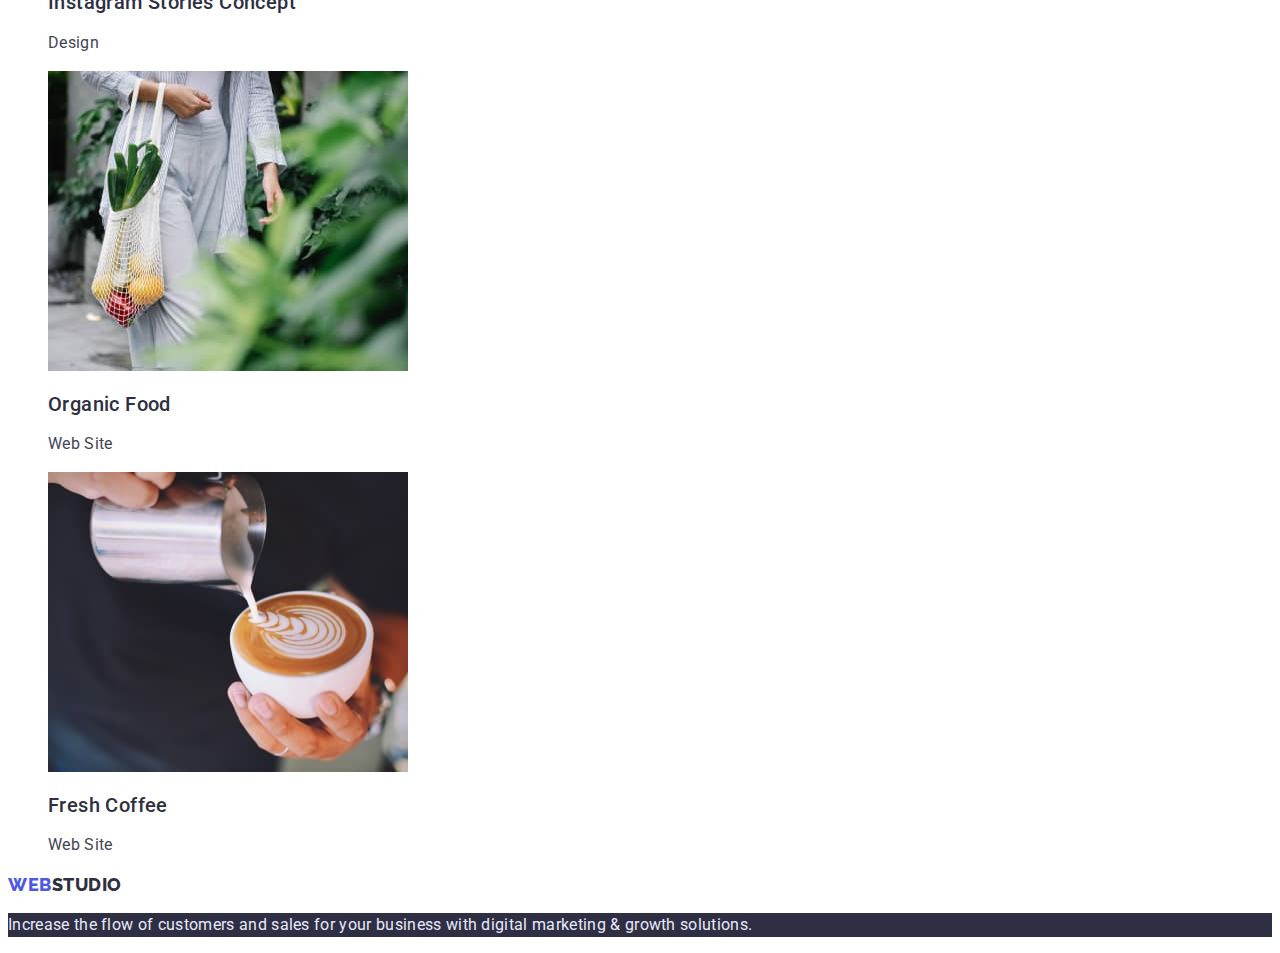
==== commit 22aabe3c: "for Template" ====
--- a/portfolio.html
+++ b/portfolio.html
@@ -28,13 +28,13 @@
         >
         <ul class="list menu">
           <li class="menu-item">
-            <a class="link menu-link" href="/index.html"><h4>Studio</h4></a>
+            <a class="link menu-link" href="/index.html">Studio</a>
           </li>
           <li class="menu-item">
-            <a class="link menu-link" href=""><h4>Portfolio</h4></a>
+            <a class="link menu-link" href="./portfolio.html">Portfolio</a>
           </li>
           <li class="menu-item">
-            <a class="link menu-link" href=""><h4>Contacts</h4></a>
+            <a class="link menu-link" href="">Contacts</a>
           </li>
         </ul>
       </nav>
--- a/css/styles.css
+++ b/css/styles.css
@@ -3,6 +3,7 @@
   --secondary-font: "Raleway", sans-serif;
   --main-color: #2e2f42;
   --secondary-color: #434455;
+  --accent-color: #ffffff;
 }
 
 .list {
@@ -49,6 +50,11 @@
 
   color: var(--main-color);
 }
+
+.menu-link:focus,
+.menu-link:hover {
+  color: #404BBF;
+}
 /* ========== Header-right */
 
 .contact-mail,
@@ -70,7 +76,7 @@
   letter-spacing: 0.02em;
   background-color: var(--main-color);
 
-  color: #FFFFFF
+  color: var(--accent-color)
 }
 
 .order-botton {
@@ -82,9 +88,13 @@
   align-items: center;
   letter-spacing: 0.04em;
   background: #4D5AE5;
-  color: #FFFFFF; 
-}
-
+  color: var(--accent-color); 
+}
+
+.order-botton:hover,
+.order-botton:focus {
+  background-color: #404BBF;
+}
 /* =================== Features ================ */
 
 .feature-title {
@@ -168,12 +178,13 @@
   letter-spacing: 0.04em;
   color: #4d5ae5;
   cursor: pointer;
+  font-family: inherit;
 }
 
 .filter-button:hover,
 .filter-button:focus {
   background: #404bbf;
-  color: #ffffff;
+  color: var(--accent-color);
 }
 
 .project-title {
